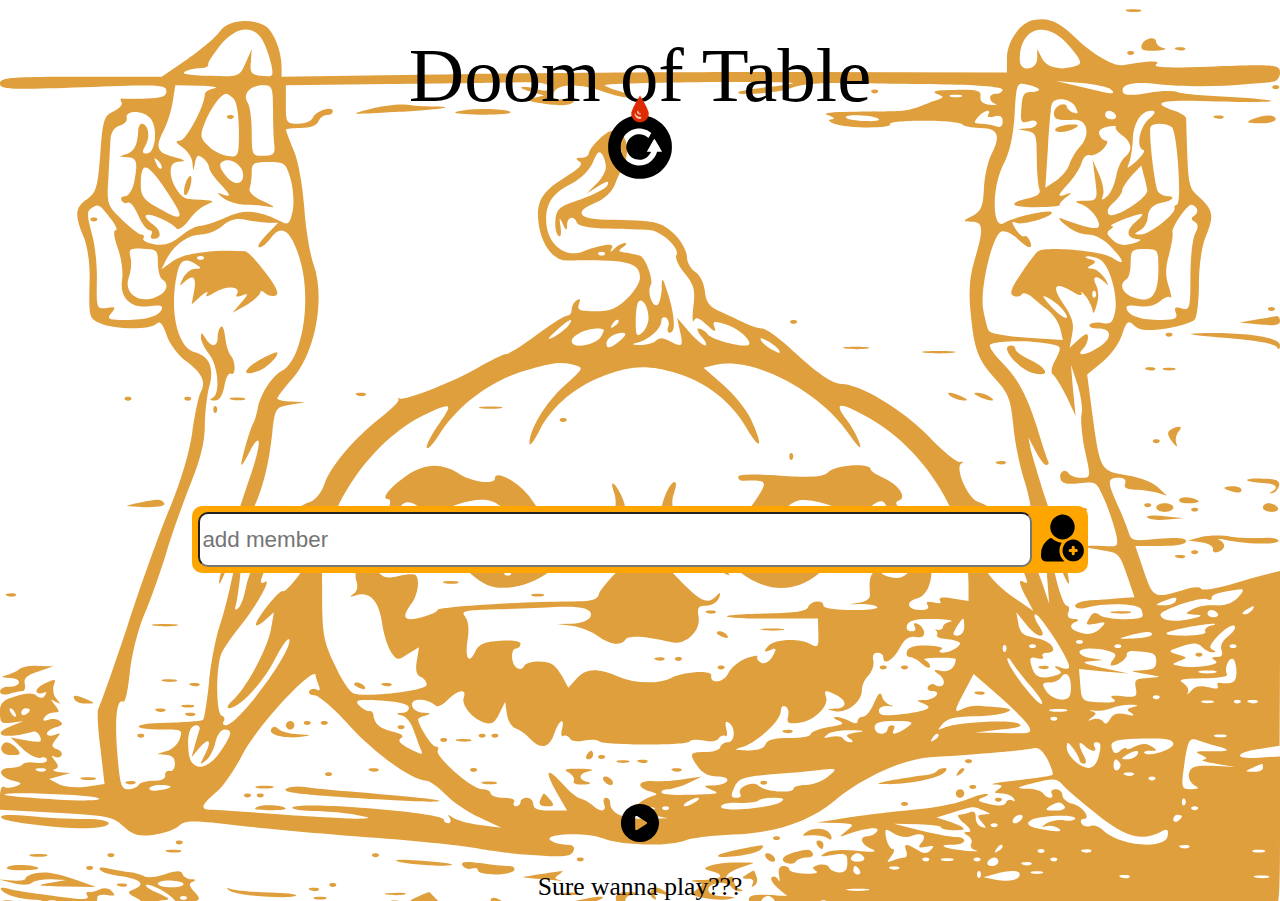
==== index.html @ 9b3a3fd0 "changing styleCss when its dead" ====
<!DOCTYPE html>
<html lang="es">
  <head>
    <meta charset="UTF-8" />
    <meta http-equiv="X-UA-Compatible" content="IE=edge" />
    <meta name="viewport" content="width=device-width, initial-scale=1.0" />
    <link rel="stylesheet" href="css/general.css" />
    <title>Doom of Table</title>
  </head>
  <body>
    <header class="header">
      <h1>Doom of Table</h1>
      <button class="headerButton" onclick="reloadPage()">
        <img
          src="/css/img/icons/replay.svg"
          class="playAgainIcon"
          alt="Play again button"
        />
      </button>
      <img
        src="./css/img/icons/icons8-gota-de-sangre-96.png"
        class="bloodDropIcon"
        alt="Blood drop"
      />
      <img
        src="./css/img/icons/icons8-gota-de-sangre-96.png"
        class="bloodDropIcon1"
        alt="Blood drop"
      />
      <img
        src="./css/img/icons/icons8-gota-de-sangre-96.png"
        class="bloodDropIcon2"
        alt="Blood drop"
      />
    </header>
    <main>
      <form onsubmit="event.preventDefault()">
        <input type="text" id="text" placeholder="add member" />
        <button class="add-friend" onclick="add(), print()">
          <img src="/css/img/icons/add-user.svg" alt="add-friend" />
        </button>
      </form>
      <article id="members" class="container"></article>
    </main>
    <footer class="footer">
      <button class="footerButton" onclick="randomMembers()">
        <img
          src="./css/img/icons/play.svg"
          class="playButtonIcon"
          alt="Play button"
        />
      </button>
      <h2 class="footerTitle">Sure wanna play???</h2>
    </footer>
    <script src="/js/script.js"></script>
  </body>
</html>
---- css/general.css ----
@import "reset.css";
@import "variables.css";
@import "./components/styles-components.css";

* {
  box-sizing: border-box;
}

body {
  background-image: url("/css/img/background.svg");
  background-repeat: no-repeat;
  background-position: center;
  background-size: cover;
  height: 100vh;
  display: flex;
  flex-direction: column;
  justify-content: space-between;
}
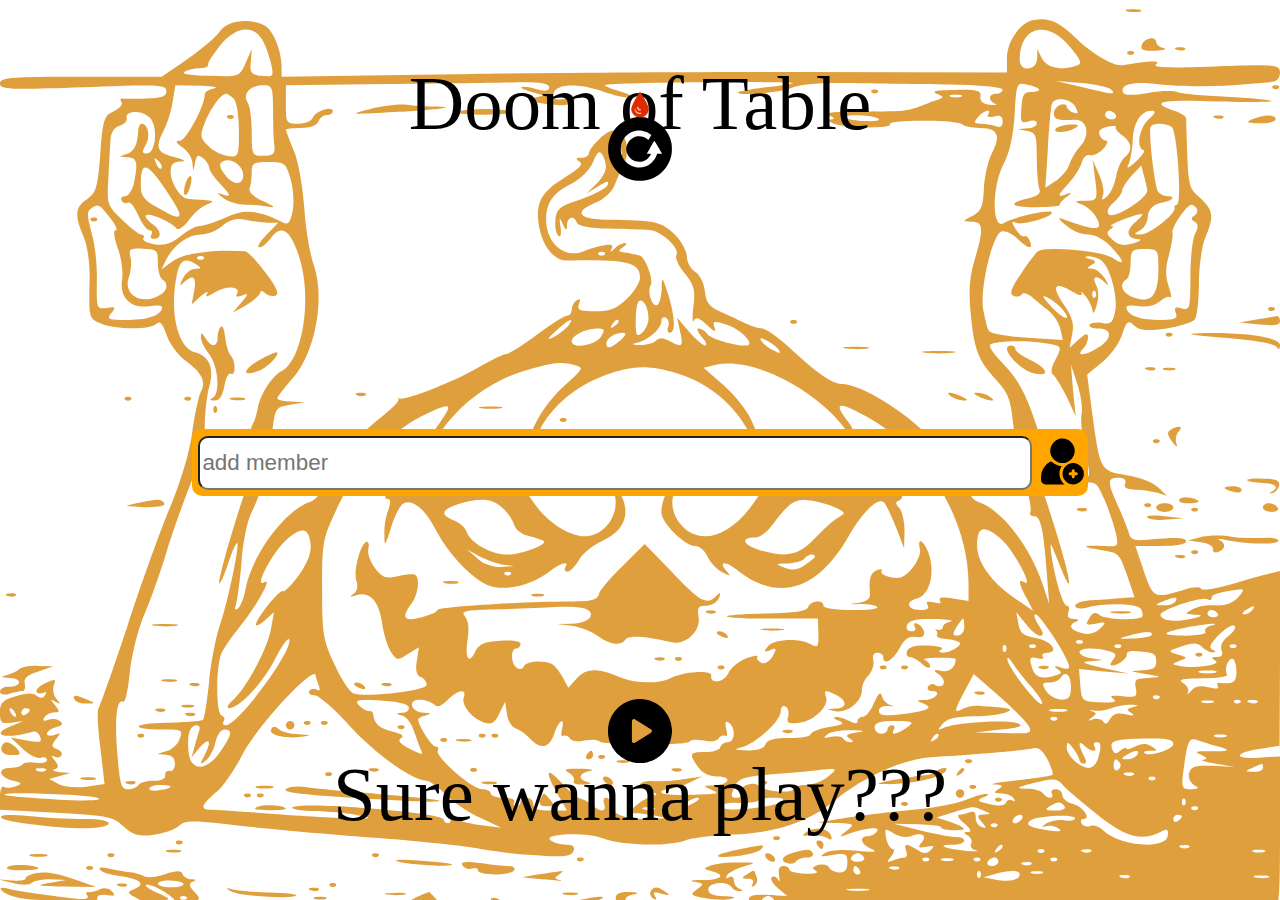
==== commit 2dcd244a: "div footer" ====
--- a/index.html
+++ b/index.html
@@ -50,6 +50,7 @@
           alt="Play button"
         />
       </button>
+      <div class="killedMembers"></div>
       <h2 class="footerTitle">Sure wanna play???</h2>
     </footer>
     <script src="/js/script.js"></script>
--- a/css/general.css
+++ b/css/general.css
@@ -14,5 +14,5 @@
   height: 100vh;
   display: flex;
   flex-direction: column;
-  justify-content: space-between;
+  justify-content: space-around;
 }
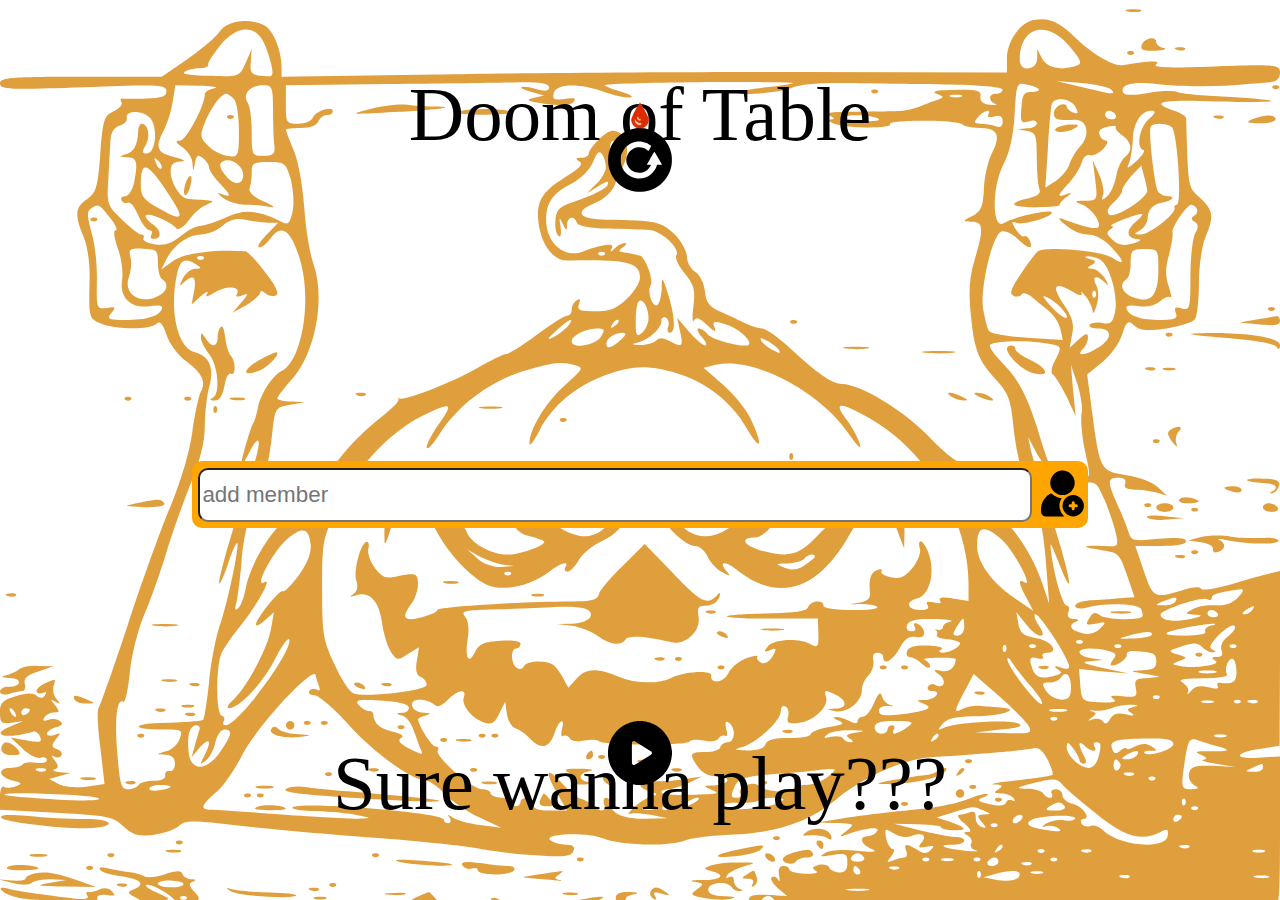
==== commit ef0153f5: "remove ./" ====
--- a/index.html
+++ b/index.html
@@ -18,17 +18,17 @@
         />
       </button>
       <img
-        src="./css/img/icons/icons8-gota-de-sangre-96.png"
+        src="css/img/icons/icons8-gota-de-sangre-96.png"
         class="bloodDropIcon"
         alt="Blood drop"
       />
       <img
-        src="./css/img/icons/icons8-gota-de-sangre-96.png"
+        src="css/img/icons/icons8-gota-de-sangre-96.png"
         class="bloodDropIcon1"
         alt="Blood drop"
       />
       <img
-        src="./css/img/icons/icons8-gota-de-sangre-96.png"
+        src="css/img/icons/icons8-gota-de-sangre-96.png"
         class="bloodDropIcon2"
         alt="Blood drop"
       />
@@ -45,12 +45,12 @@
     <footer class="footer">
       <button class="footerButton" onclick="randomMembers()">
         <img
-          src="./css/img/icons/play.svg"
+          src="css/img/icons/play.svg"
           class="playButtonIcon"
           alt="Play button"
         />
       </button>
-      <div class="killedMembers"></div>
+      <div id="killedMembers" class="killedMembers"></div>
       <h2 class="footerTitle">Sure wanna play???</h2>
     </footer>
     <script src="/js/script.js"></script>
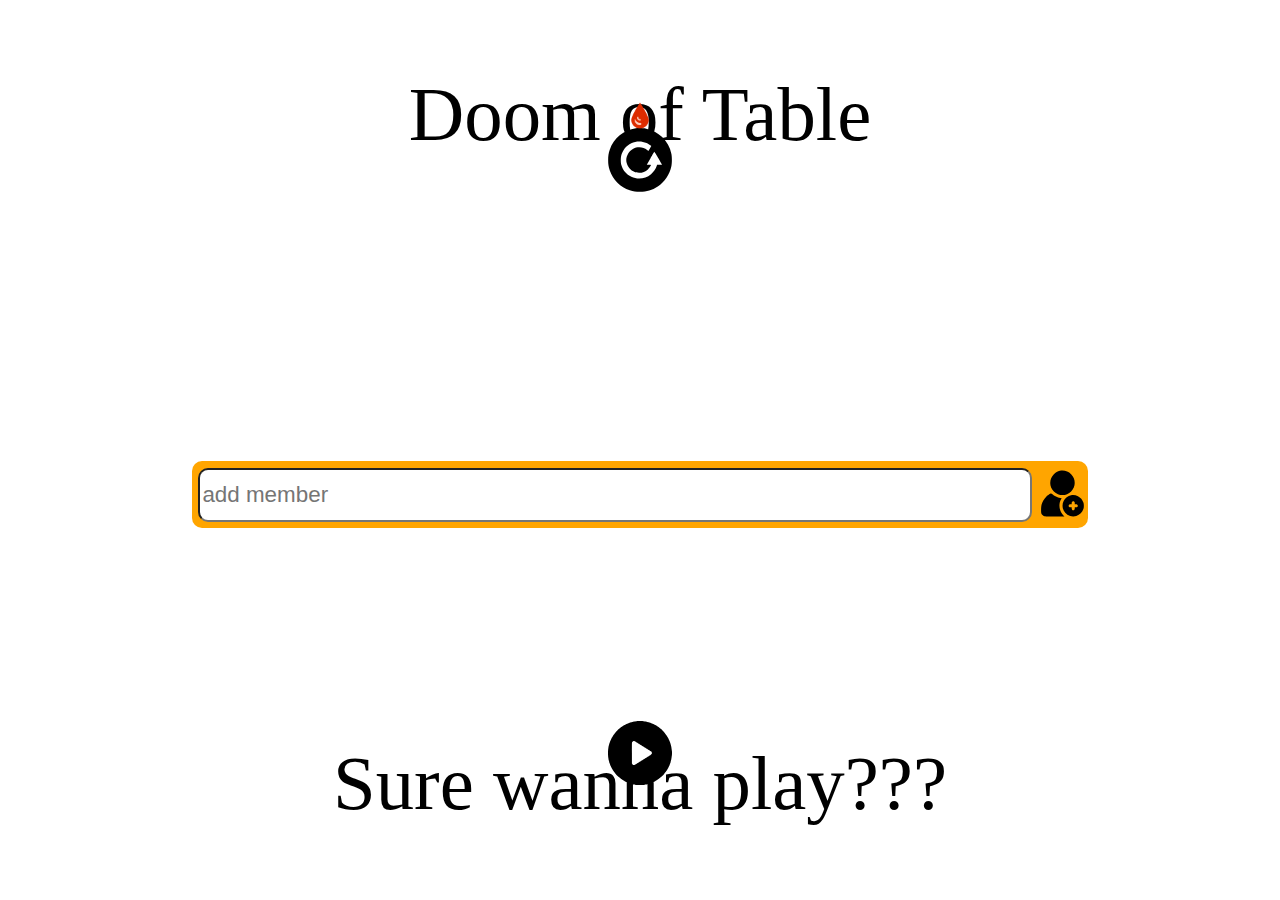
==== commit f9d2f4af: "remove /" ====
--- a/index.html
+++ b/index.html
@@ -12,7 +12,7 @@
       <h1>Doom of Table</h1>
       <button class="headerButton" onclick="reloadPage()">
         <img
-          src="/css/img/icons/replay.svg"
+          src="css/img/icons/replay.svg"
           class="playAgainIcon"
           alt="Play again button"
         />
@@ -37,7 +37,7 @@
       <form onsubmit="event.preventDefault()">
         <input type="text" id="text" placeholder="add member" />
         <button class="add-friend" onclick="add(), print()">
-          <img src="/css/img/icons/add-user.svg" alt="add-friend" />
+          <img src="css/img/icons/add-user.svg" alt="add-friend" />
         </button>
       </form>
       <article id="members" class="container"></article>
--- a/css/general.css
+++ b/css/general.css
@@ -1,13 +1,13 @@
 @import "reset.css";
 @import "variables.css";
-@import "./components/styles-components.css";
+@import "components/styles-components.css";
 
 * {
   box-sizing: border-box;
 }
 
 body {
-  background-image: url("/css/img/background.svg");
+  background-image: url("css/img/background.svg");
   background-repeat: no-repeat;
   background-position: center;
   background-size: cover;
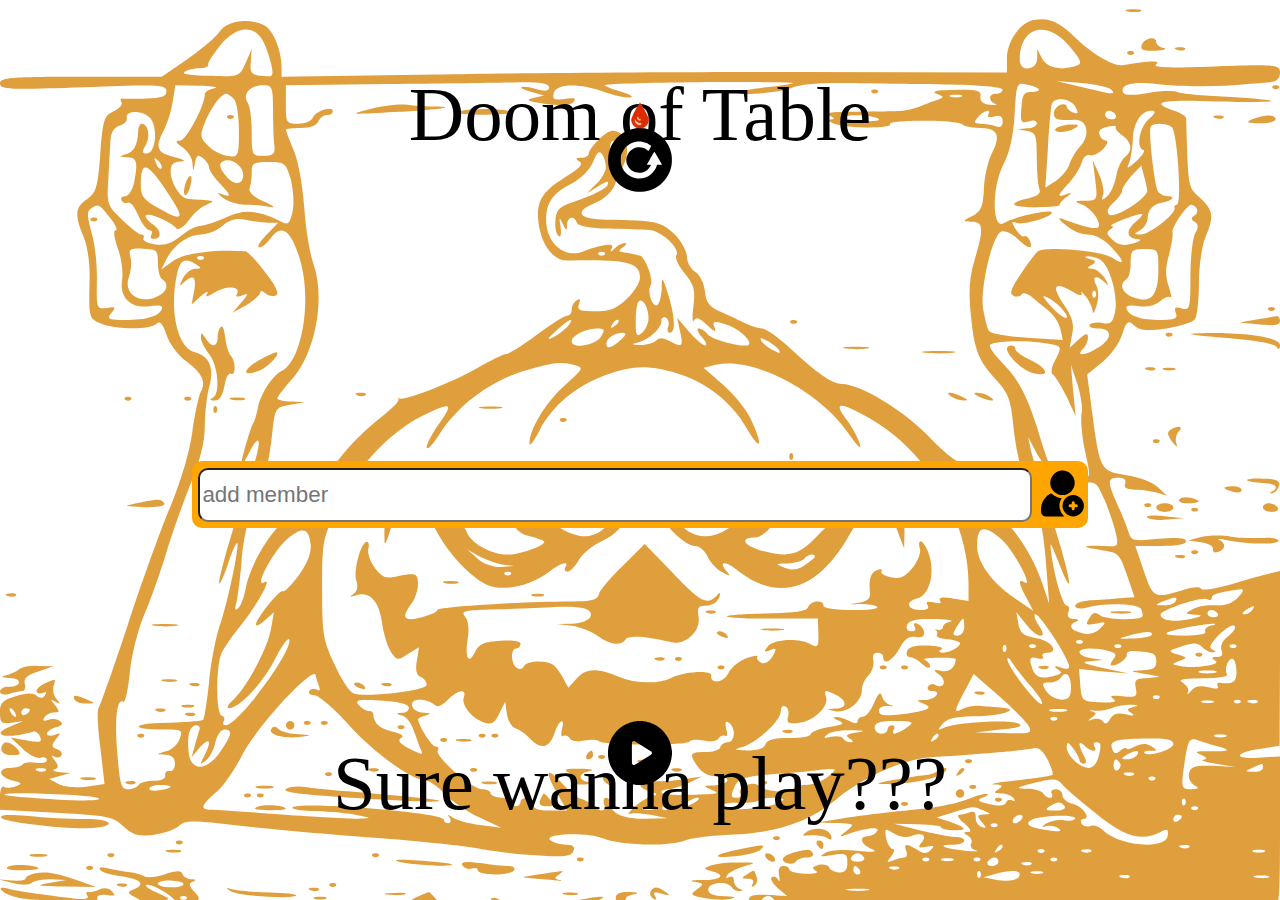
==== commit e1367407: "Update index.html" ====
--- a/index.html
+++ b/index.html
@@ -53,6 +53,6 @@
       <div id="killedMembers" class="killedMembers"></div>
       <h2 class="footerTitle">Sure wanna play???</h2>
     </footer>
-    <script src="/js/script.js"></script>
+    <script src="js/script.js"></script>
   </body>
 </html>
--- a/css/general.css
+++ b/css/general.css
@@ -7,7 +7,7 @@
 }
 
 body {
-  background-image: url("css/img/background.svg");
+  background-image: url("img/background.svg");
   background-repeat: no-repeat;
   background-position: center;
   background-size: cover;
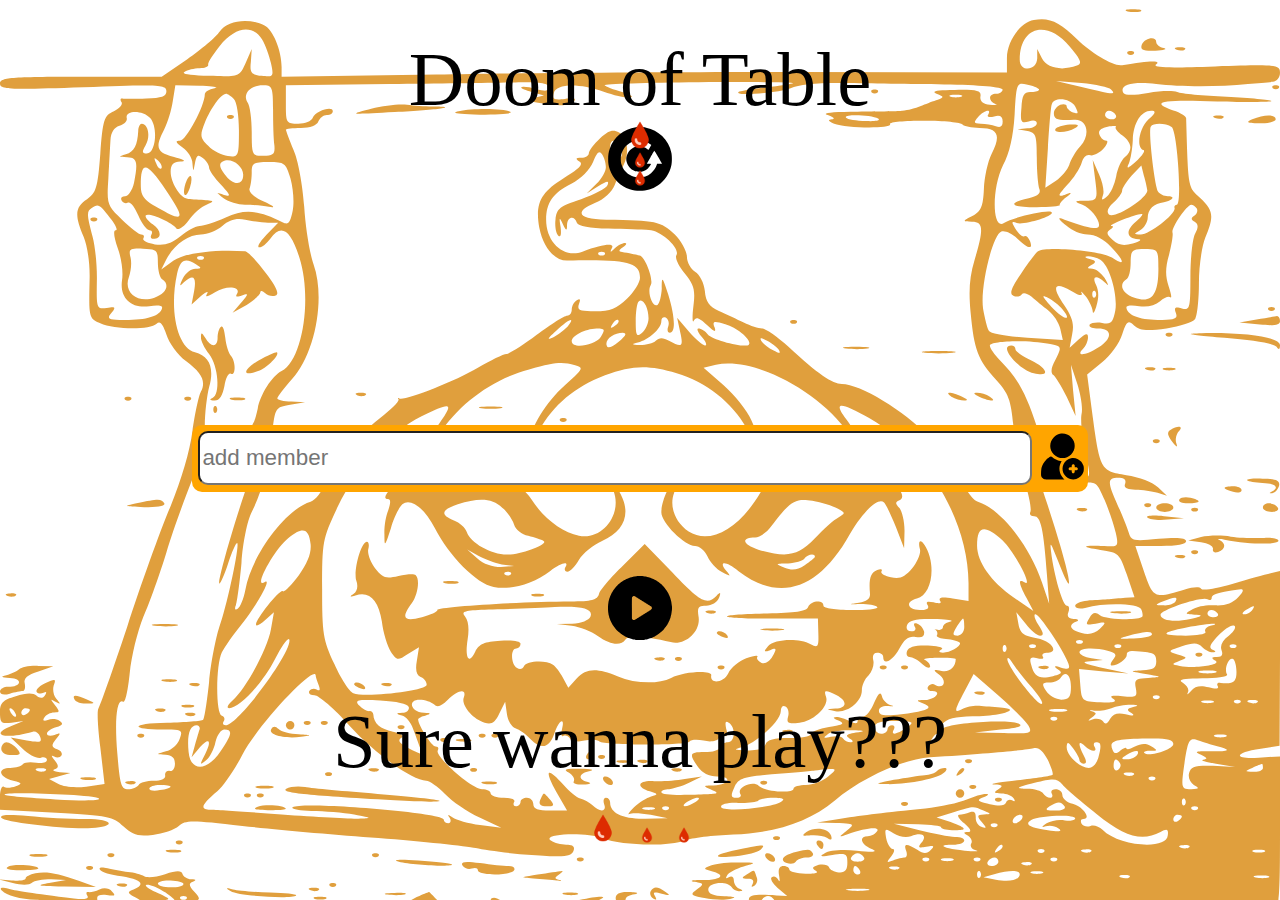
==== commit 9ce0caf8: "style bloodrops and audio" ====
--- a/index.html
+++ b/index.html
@@ -52,6 +52,23 @@
       </button>
       <div id="killedMembers" class="killedMembers"></div>
       <h2 class="footerTitle">Sure wanna play???</h2>
+      <div id="footerBlodDrops">
+      <img
+        src="css/img/icons/icons8-gota-de-sangre-96.png"
+        class="bloodDropIcon3"
+        alt="Blood drop"
+      />
+      <img
+        src="css/img/icons/icons8-gota-de-sangre-96.png"
+        class="bloodDropIcon4"
+        alt="Blood drop"
+      />
+      <img
+        src="css/img/icons/icons8-gota-de-sangre-96.png"
+        class="bloodDropIcon5"
+        alt="Blood drop"
+      />
+    </div>
     </footer>
     <script src="js/script.js"></script>
   </body>
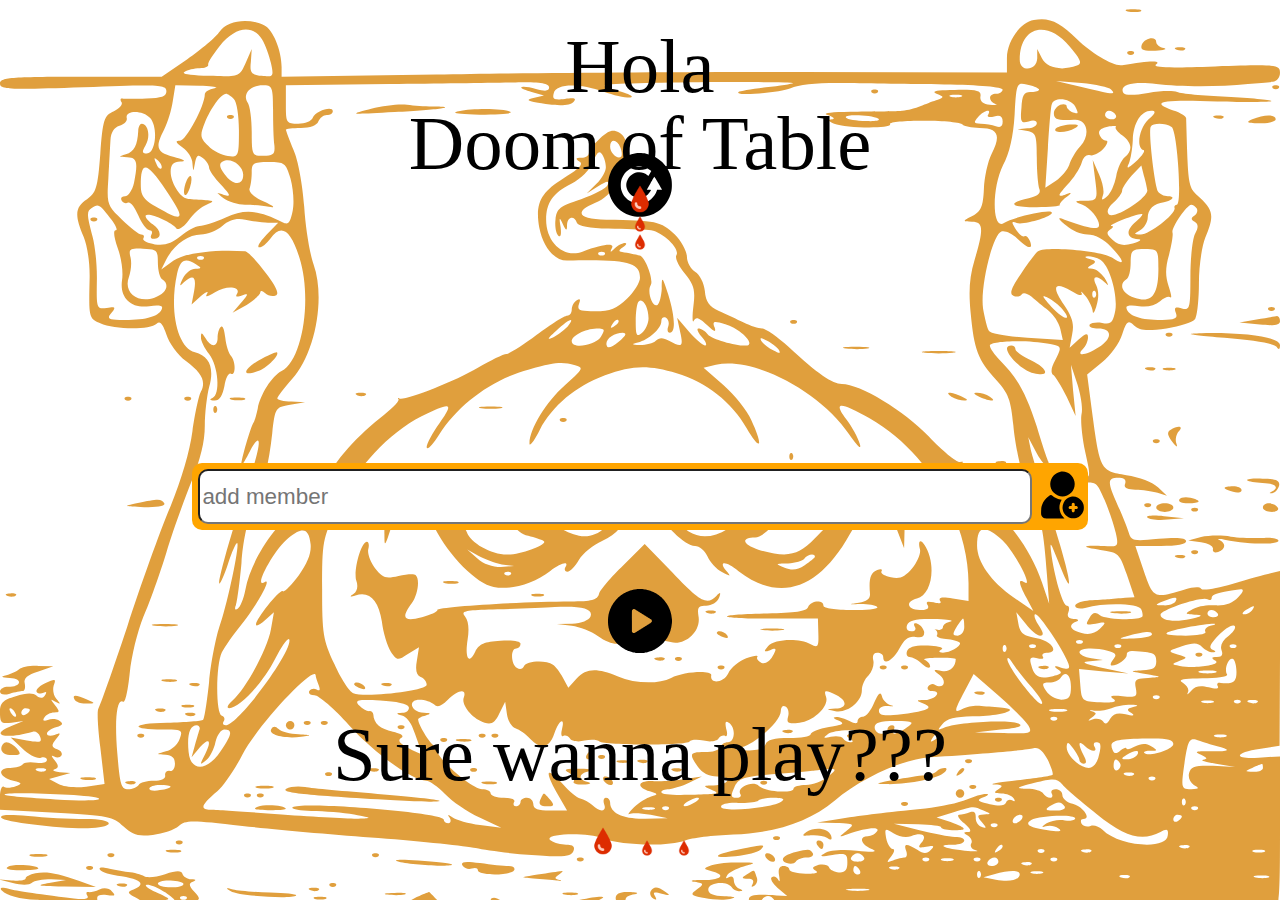
==== commit 0d3150cc: "testing git" ====
--- a/index.html
+++ b/index.html
@@ -9,6 +9,7 @@
   </head>
   <body>
     <header class="header">
+      <h1>Hola</h1>
       <h1>Doom of Table</h1>
       <button class="headerButton" onclick="reloadPage()">
         <img
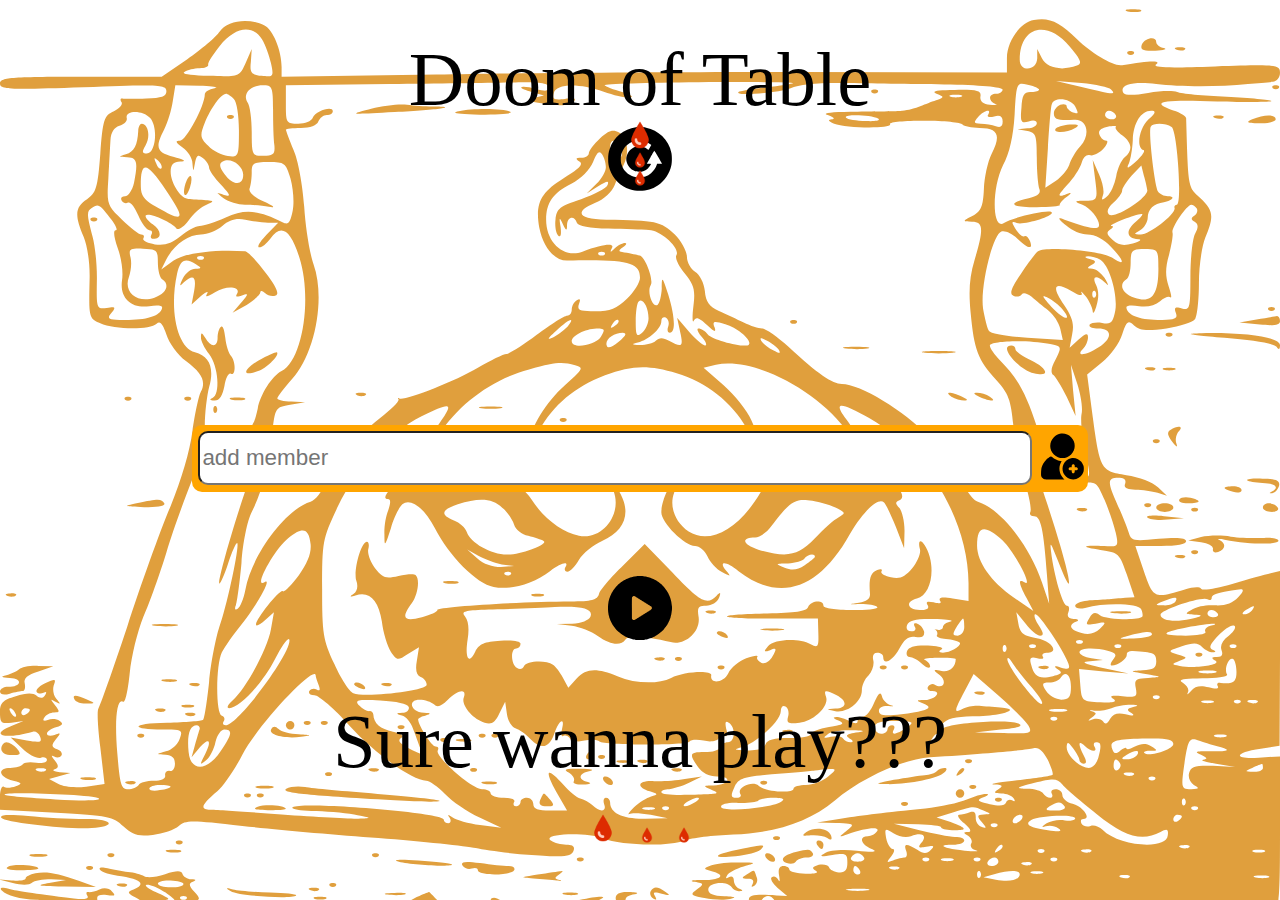
==== commit d71e3c04: "Update index.html" ====
--- a/index.html
+++ b/index.html
@@ -9,7 +9,6 @@
   </head>
   <body>
     <header class="header">
-      <h1>Hola</h1>
       <h1>Doom of Table</h1>
       <button class="headerButton" onclick="reloadPage()">
         <img
